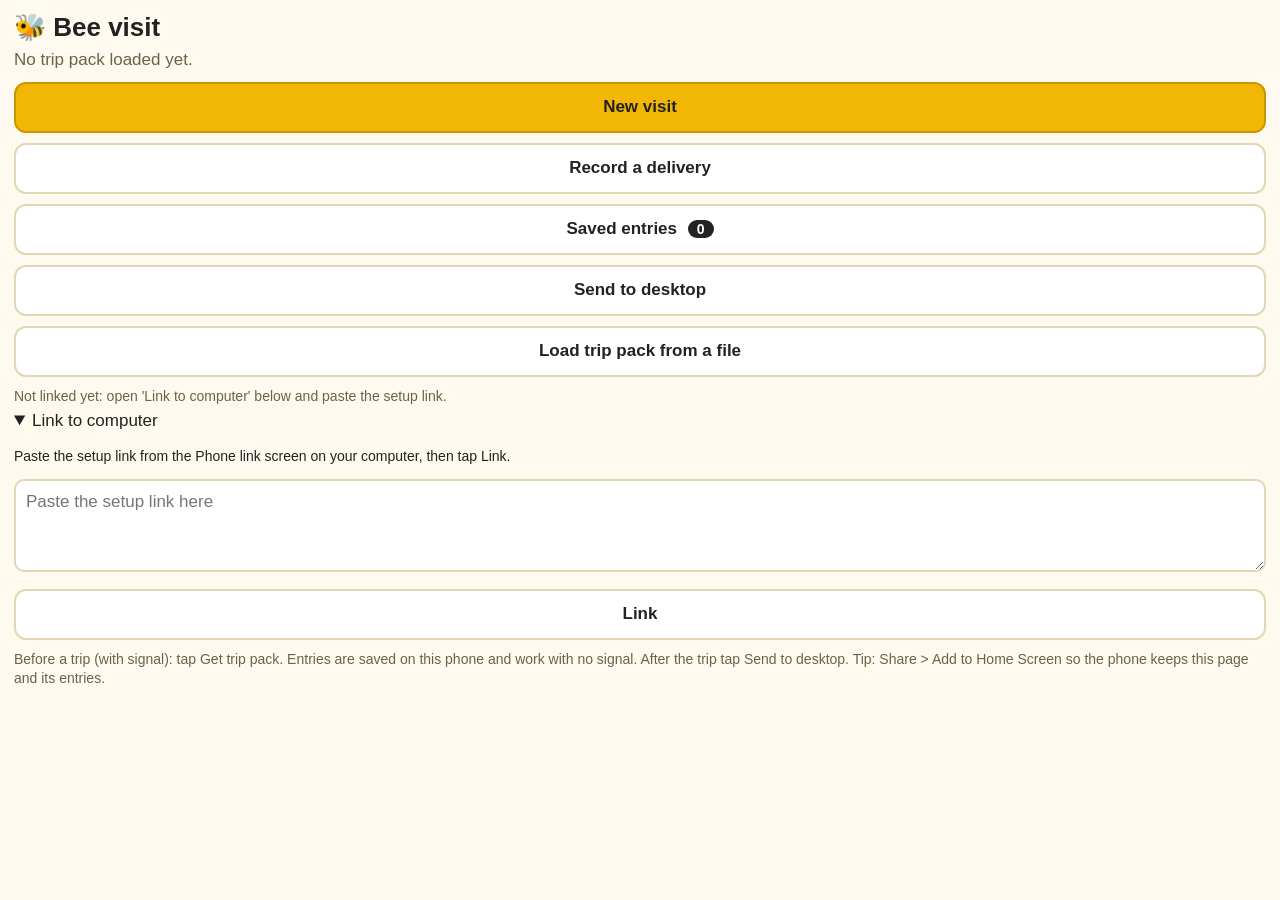
==== phone_form/index.html @ f97cf815 "Add files via upload" ====
<!doctype html>
<html lang="en">
<head>
<meta charset="utf-8">
<!-- This page can only talk to Google's script servers (your own private spreadsheet script); every other address is blocked. -->
<meta http-equiv="Content-Security-Policy" content="default-src 'none'; script-src 'self'; style-src 'self' 'unsafe-inline'; img-src 'self' data:; manifest-src 'self'; worker-src 'self'; connect-src https://script.google.com https://script.googleusercontent.com; form-action 'none'; base-uri 'none'">
<meta name="viewport" content="width=device-width, initial-scale=1, viewport-fit=cover">
<meta name="apple-mobile-web-app-capable" content="yes">
<meta name="mobile-web-app-capable" content="yes">
<meta name="apple-mobile-web-app-title" content="Bee visit">
<meta name="theme-color" content="#f2b705">
<link rel="manifest" href="manifest.webmanifest">
<link rel="apple-touch-icon" href="icon-180.png">
<link rel="stylesheet" href="style.css">
<title>Bee visit form</title>
</head>
<body>
<header>
  <h1>🐝 Bee visit</h1>
  <p id="pack-status" class="muted"></p>
  <p id="demo-banner" class="banner" hidden>DEMO trip pack: practice data only</p>
</header>
<p id="message" class="message" role="status" hidden></p>

<main>
<!-- HOME -->
<section id="view-home">
  <button id="btn-new-visit" class="big primary">New visit</button>
  <button id="btn-new-delivery" class="big">Record a delivery</button>
  <button id="btn-entries" class="big">Saved entries <span id="count-unsent" class="badge">0</span></button>
  <button id="btn-send" class="big">Send to desktop</button>
  <button id="btn-get-pack" class="big" hidden>Get trip pack</button>
  <button id="btn-load-pack" class="big">Load trip pack from a file</button>
  <input id="pack-file" type="file" accept=".json,application/json" hidden>
  <p id="link-status" class="muted small"></p>
  <details id="link-box">
    <summary>Link to computer</summary>
    <p class="small">Paste the setup link from the Phone link screen on your computer, then tap Link.</p>
    <textarea id="link-input" rows="3" placeholder="Paste the setup link here"></textarea>
    <button id="btn-link" class="big">Link</button>
  </details>
  <p class="muted small">Before a trip (with signal): tap Get trip pack. Entries are saved on this phone and work with no
    signal. After the trip tap Send to desktop. Tip: Share &gt; Add to Home Screen so the phone keeps this page and its entries.</p>
</section>

<!-- PICK A HIVE -->
<section id="view-pick" hidden>
  <h2>Which hive?</h2>
  <label class="field">Show
    <select id="hive-filter">
      <option value="to_visit">Still to visit this year</option>
      <option value="followup">Second visit needed</option>
      <option value="visited">Already visited this year</option>
      <option value="skip">Marked: no visit needed</option>
      <option value="all">Everything</option>
    </select></label>
  <input id="hive-search" type="search" placeholder="Filter (number, name, address)" autocomplete="off">
  <div id="hive-list" class="list"></div>
  <button id="btn-other-number" class="link">A hive that isn't in the list</button>
  <div id="other-number-box" hidden>
    <input id="other-number" type="number" inputmode="numeric" min="1" placeholder="Hive number">
    <button id="btn-use-number" class="big">Use this number</button>
  </div>
  <button class="big back" data-go="home">Back</button>
</section>

<!-- VISIT FORM -->
<section id="view-visit" hidden>
  <h2 id="visit-title"></h2>
  <p id="visit-where" class="muted"></p>
  <p id="visit-last" class="muted small"></p>
  <div id="paint-box" class="notice" hidden>
    <strong>This box has no number yet. Write <span id="paint-number"></span> on the side.</strong>
    <label class="check"><input id="painted" type="checkbox"> I've painted it</label>
  </div>

  <label class="field">Date <input id="visit-date" type="date"></label>

  <div class="field">
    <div class="label"><span id="weight-label">Weight</span> <span id="weight-out" class="value">not weighed</span></div>
    <input id="weight" type="number" inputmode="decimal" step="0.01" min="0" max="30" placeholder="kg, e.g. 2.45">
    <button id="weight-clear" class="small">Not weighed</button>
  </div>

  <div class="field"><div class="label">Shanks brood disease (0 = none seen)</div><div id="seg-shanks" class="seg"></div></div>

  <div class="field">
    <div class="label">Activity: bees leaving in one minute <span id="act-out" class="value">not counted</span></div>
    <button id="act-start" class="big">Start 60 second count</button>
    <button id="act-tap" class="tap" disabled>Tap each bee that leaves</button>
    <div class="row">
      <button id="act-minus" class="small">-1</button>
      <button id="act-reset" class="small">Reset</button>
    </div>
  </div>

  <div class="field"><button id="insulation" class="toggle" aria-pressed="false">Needs extra insulation</button></div>
  <div class="field"><div class="label">Winter check or feeding needed</div><div id="seg-winter" class="seg"></div></div>
  <div class="field"><div class="label">Condition</div><div id="seg-condition" class="seg"></div></div>
  <div class="field"><div class="label">Outcome</div><div id="seg-outcome" class="seg"></div></div>

  <div id="split-panel" class="panel" hidden>
    <h3>Split</h3>
    <p id="split-numbers" class="small"></p>
    <div class="label">Where does the box that leaves go?</div>
    <div id="seg-split-to" class="seg"></div>
    <label id="split-customer-box" class="field" hidden>Customer
      <select id="split-customer"></select></label>
    <div class="label">Which box leaves?</div>
    <div id="seg-leaving" class="seg"></div>
    <div class="label">Now weigh the two hives after the split (kg)</div>
    <label class="field"><span id="pw-label">Original box</span>
      <input id="weight-parent" type="number" inputmode="decimal" step="0.01" min="0" max="30" placeholder="kg"></label>
    <label class="field"><span id="nw-label">New box</span>
      <input id="weight-new" type="number" inputmode="decimal" step="0.01" min="0" max="30" placeholder="kg"></label>
    <button id="unusual" class="toggle" aria-pressed="false">Unusual: the old box is the BOTTOM box in the new hive</button>
    <label class="check"><input id="new-painted" type="checkbox"> <span id="new-painted-label">I've painted the number on the new box</span></label>
  </div>

  <div class="field">
    <button id="followup" class="toggle" aria-pressed="false">Needs a second visit / check-up</button>
    <input id="followup-note" type="text" placeholder="What to check or when to come back (optional)" hidden>
  </div>

  <label class="field">Notes <textarea id="notes" rows="3"></textarea></label>
  <button id="save-visit" class="big primary">Save visit</button>
  <button class="big back" data-go="pick">Cancel</button>
</section>

<!-- DELIVERY -->
<section id="view-delivery" hidden>
  <h2>Record a delivery</h2>
  <p id="delivery-empty" class="notice" hidden>Nothing to deliver: the trip pack has no delivery stops.</p>
  <div id="delivery-fields">
    <label class="field">Where <select id="stop-select"></select></label>
    <label class="field">Number of the hive I dropped off
      <input id="deliv-number" type="number" inputmode="numeric" min="1" placeholder="e.g. 165"></label>
    <p id="stock-hint" class="muted small"></p>
    <label class="check"><input id="deliv-painted" type="checkbox"> I've painted its number on the box</label>
    <label class="field">Date <input id="deliv-date" type="date"></label>
    <label class="field">Notes <textarea id="deliv-notes" rows="2"></textarea></label>
    <button id="save-delivery" class="big primary">Save delivery</button>
  </div>
  <button class="big back" data-go="home">Back</button>
</section>

<!-- SAVED ENTRIES -->
<section id="view-entries" hidden>
  <h2>Saved entries</h2>
  <div id="entry-list" class="list"></div>
  <p id="entries-empty" class="muted">Nothing saved yet.</p>
  <button id="btn-send-2" class="big primary">Send to desktop</button>
  <button id="btn-clear-sent" class="big">Remove entries already sent</button>
  <button class="big back" data-go="home">Back</button>
</section>
</main>
<script src="app.js"></script>
</body>
</html>
---- phone_form/style.css ----
:root { --honey: #f2b705; --ink: #222; --bg: #fffaf0; --line: #e3d6b4; --ok: #2e7d32; --warn: #fff1c2; }
* { box-sizing: border-box; }
[hidden] { display: none !important; }   /* so 'hidden' sections stay hidden even when a class sets display */
html { -webkit-text-size-adjust: 100%; }
body { margin: 0; padding: env(safe-area-inset-top) 14px calc(env(safe-area-inset-bottom) + 40px);
  font: 17px/1.35 -apple-system, BlinkMacSystemFont, "Segoe UI", Roboto, sans-serif; color: var(--ink); background: var(--bg); }
header { padding: 10px 0 0; }
h1 { margin: 0; font-size: 26px; }
h2 { font-size: 22px; margin: 12px 0 6px; }
h3 { margin: 0 0 6px; }
.muted { color: #6b6248; margin: 4px 0; }
.small { font-size: 14px; }
.banner { background: #c62828; color: #fff; padding: 6px 10px; border-radius: 8px; font-weight: 600; }
.message { background: var(--warn); border: 1px solid var(--line); padding: 10px 12px; border-radius: 10px; }
.message.ok { background: #e3f4e4; border-color: #b5deb8; }
.message.bad { background: #fde4e1; border-color: #f2b8b2; }
button { font: inherit; color: var(--ink); background: #fff; border: 2px solid var(--line); border-radius: 12px;
  padding: 12px 14px; min-height: 48px; touch-action: manipulation; }
button.big { display: block; width: 100%; margin: 10px 0; font-weight: 600; }
button.primary { background: var(--honey); border-color: #c99700; }
button.small { min-height: 40px; padding: 6px 12px; margin: 6px 6px 0 0; }
button.link { border: 0; background: none; text-decoration: underline; padding: 8px 0; }
button.back { background: #f3efe3; }
button:disabled { opacity: .5; }
button[aria-pressed="true"] { background: var(--honey); border-color: #c99700; font-weight: 700; }
.toggle { display: block; width: 100%; text-align: left; margin: 6px 0; }
.badge { background: var(--ink); color: #fff; border-radius: 999px; padding: 1px 9px; margin-left: 6px; font-size: 14px; }
.field { display: block; margin: 16px 0; }
.label { font-weight: 600; margin-bottom: 6px; }
.value { font-weight: 700; color: #7a5c00; margin-left: 8px; }
input[type=date], input[type=search], input[type=number], select, textarea { font: inherit; width: 100%; padding: 10px;
  border: 2px solid var(--line); border-radius: 10px; background: #fff; }
input[type=range] { width: 100%; height: 40px; }
.check { display: flex; gap: 10px; align-items: center; margin: 10px 0; }
.check input { width: 26px; height: 26px; }
.seg { display: flex; flex-wrap: wrap; gap: 8px; }
.seg button { flex: 1 1 28%; min-width: 64px; }
.tap { display: block; width: 100%; height: 150px; margin: 8px 0; font-size: 22px; font-weight: 700; background: #fff7d6; }
.tap:active:not(:disabled) { background: var(--honey); }
.row { display: flex; gap: 8px; }
.notice { background: var(--warn); border: 1px solid var(--line); border-radius: 10px; padding: 10px 12px; margin: 10px 0; }
.panel { border: 2px solid var(--line); border-radius: 12px; padding: 10px 12px; margin: 14px 0; background: #fffdf6; }
.list { display: flex; flex-direction: column; gap: 8px; margin: 10px 0; }
.list button { text-align: left; }
.list .item { border: 2px solid var(--line); border-radius: 12px; padding: 10px 12px; background: #fff; }
.item .sent { color: var(--ok); font-weight: 700; }
.item .unsent { color: #b26a00; font-weight: 700; }
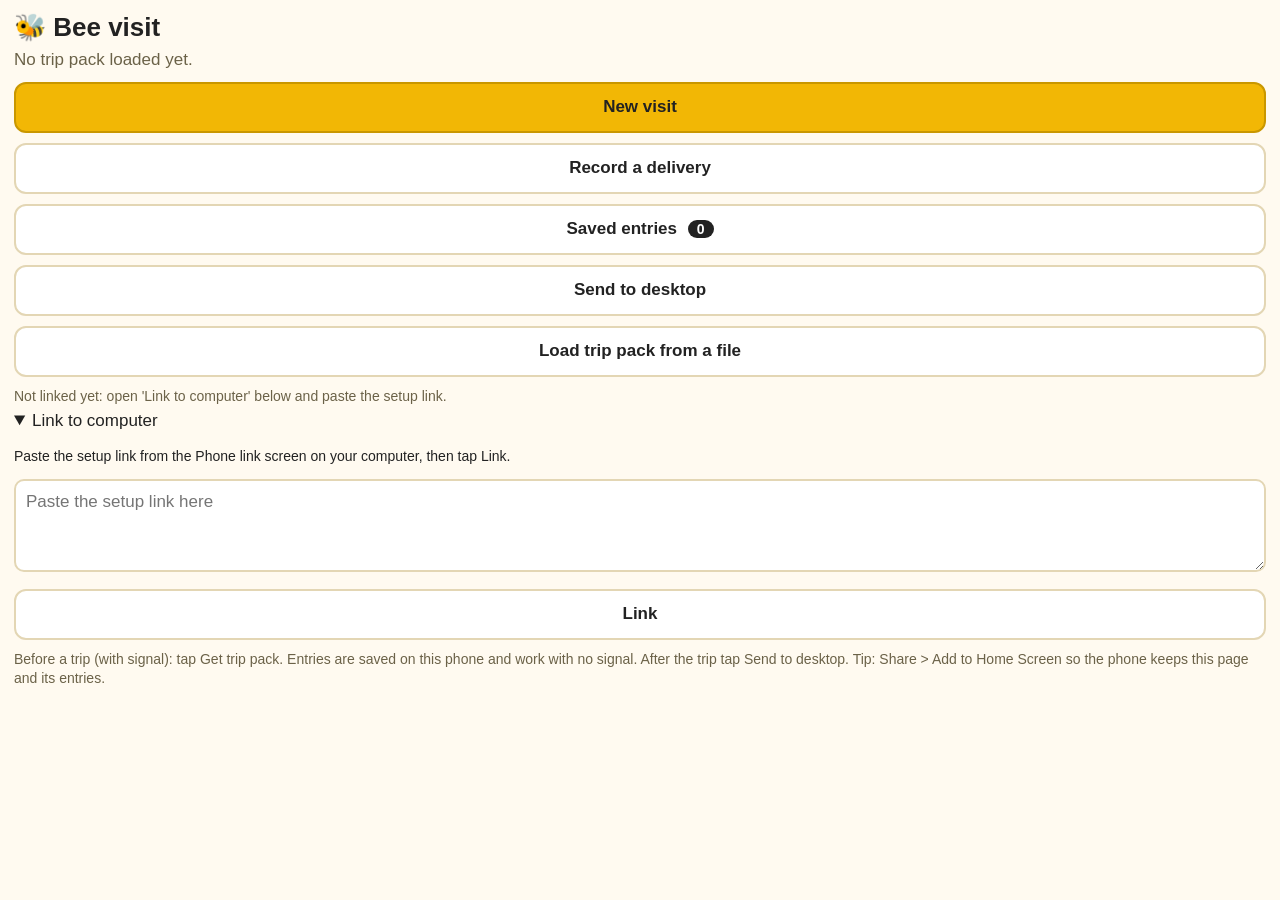
==== commit 4b4f21e2: "Add files via upload" ====
--- a/phone_form/index.html
+++ b/phone_form/index.html
@@ -25,6 +25,8 @@
 <main>
 <!-- HOME -->
 <section id="view-home">
+  <button id="btn-route" class="big" hidden>Route and stops</button>
+  <button id="btn-texts" class="big" hidden>Arrival texts <span id="count-texts" class="badge">0</span></button>
   <button id="btn-new-visit" class="big primary">New visit</button>
   <button id="btn-new-delivery" class="big">Record a delivery</button>
   <button id="btn-entries" class="big">Saved entries <span id="count-unsent" class="badge">0</span></button>
@@ -41,6 +43,22 @@
   </details>
   <p class="muted small">Before a trip (with signal): tap Get trip pack. Entries are saved on this phone and work with no
     signal. After the trip tap Send to desktop. Tip: Share &gt; Add to Home Screen so the phone keeps this page and its entries.</p>
+</section>
+
+<!-- ROUTE -->
+<section id="view-route" hidden>
+  <h2>Route and stops</h2>
+  <p id="route-note" class="muted small"></p>
+  <div id="route-days"></div>
+  <button class="big back" data-go="home">Back</button>
+</section>
+
+<!-- ARRIVAL TEXTS -->
+<section id="view-texts" hidden>
+  <h2>Arrival texts</h2>
+  <p class="muted small">Tap Text next to a name: Messages opens with the text ready. Press send, then come back here.</p>
+  <div id="text-list" class="list"></div>
+  <button class="big back" data-go="home">Back</button>
 </section>
 
 <!-- PICK A HIVE -->
--- a/phone_form/style.css
+++ b/phone_form/style.css
@@ -45,3 +45,7 @@
 .list .item { border: 2px solid var(--line); border-radius: 12px; padding: 10px 12px; background: #fff; }
 .item .sent { color: var(--ok); font-weight: 700; }
 .item .unsent { color: #b26a00; font-weight: 700; }
+
+a.linkbtn { display: inline-block; min-height: 40px; line-height: 40px; padding: 0 14px; margin: 6px 6px 0 0; border-radius: 10px;
+  background: var(--accent, #f2b705); color: #000; font-weight: 700; text-decoration: none; }
+.panel .item { border: 1px solid var(--line); border-radius: 10px; padding: 8px 10px; margin: 8px 0; background: #fff; }
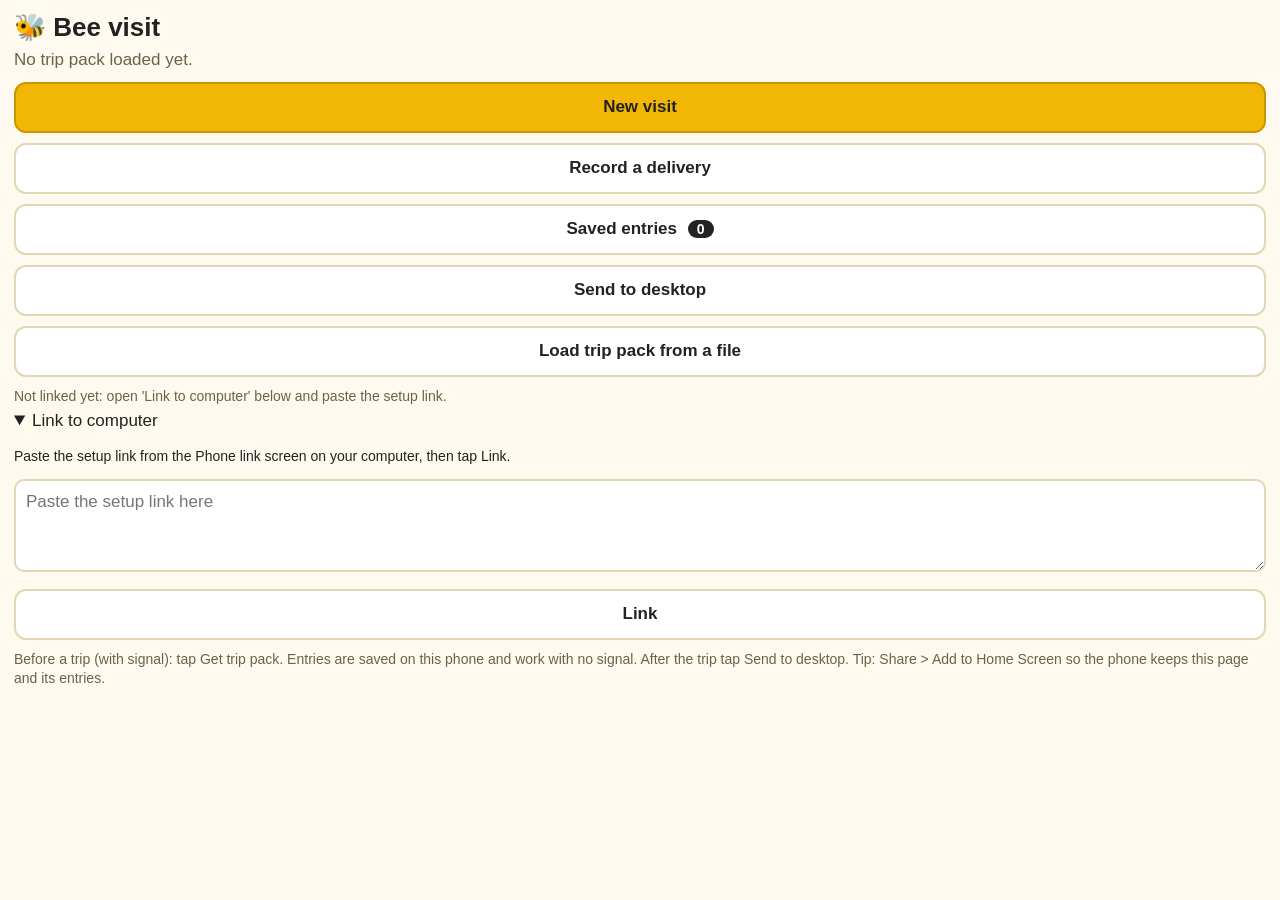
==== commit d30af0e3: "Add files via upload" ====
--- a/phone_form/index.html
+++ b/phone_form/index.html
@@ -27,6 +27,7 @@
 <section id="view-home">
   <button id="btn-route" class="big" hidden>Route and stops</button>
   <button id="btn-texts" class="big" hidden>Arrival texts <span id="count-texts" class="badge">0</span></button>
+  <button id="btn-survey-texts" class="big" hidden>Visit-form texts <span id="count-survey-texts" class="badge">0</span></button>
   <button id="btn-new-visit" class="big primary">New visit</button>
   <button id="btn-new-delivery" class="big">Record a delivery</button>
   <button id="btn-entries" class="big">Saved entries <span id="count-unsent" class="badge">0</span></button>
@@ -55,8 +56,8 @@
 
 <!-- ARRIVAL TEXTS -->
 <section id="view-texts" hidden>
-  <h2>Arrival texts</h2>
-  <p class="muted small">Tap Text next to a name: Messages opens with the text ready. Press send, then come back here.</p>
+  <h2 id="texts-title">Arrival texts</h2>
+  <p id="texts-note" class="muted small">Tap Text next to a name: Messages opens with the text ready. Press send, then come back here.</p>
   <div id="text-list" class="list"></div>
   <button class="big back" data-go="home">Back</button>
 </section>
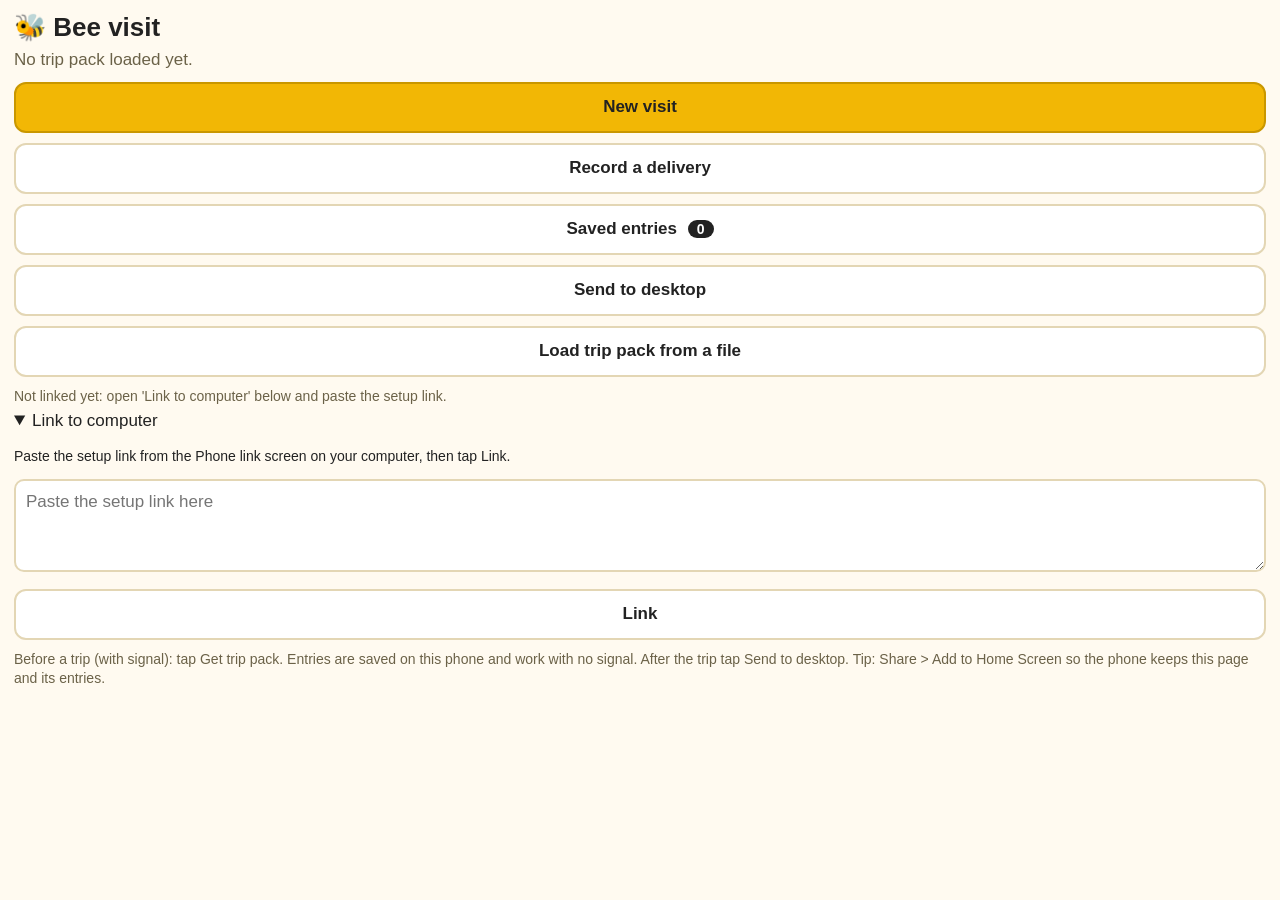
==== commit b65a9a0b: "Add files via upload" ====
--- a/phone_form/index.html
+++ b/phone_form/index.html
@@ -28,6 +28,7 @@
   <button id="btn-route" class="big" hidden>Route and stops</button>
   <button id="btn-texts" class="big" hidden>Arrival texts <span id="count-texts" class="badge">0</span></button>
   <button id="btn-survey-texts" class="big" hidden>Visit-form texts <span id="count-survey-texts" class="badge">0</span></button>
+  <button id="btn-ring" class="big" hidden>People to ring <span id="count-ring" class="badge">0</span></button>
   <button id="btn-new-visit" class="big primary">New visit</button>
   <button id="btn-new-delivery" class="big">Record a delivery</button>
   <button id="btn-entries" class="big">Saved entries <span id="count-unsent" class="badge">0</span></button>
